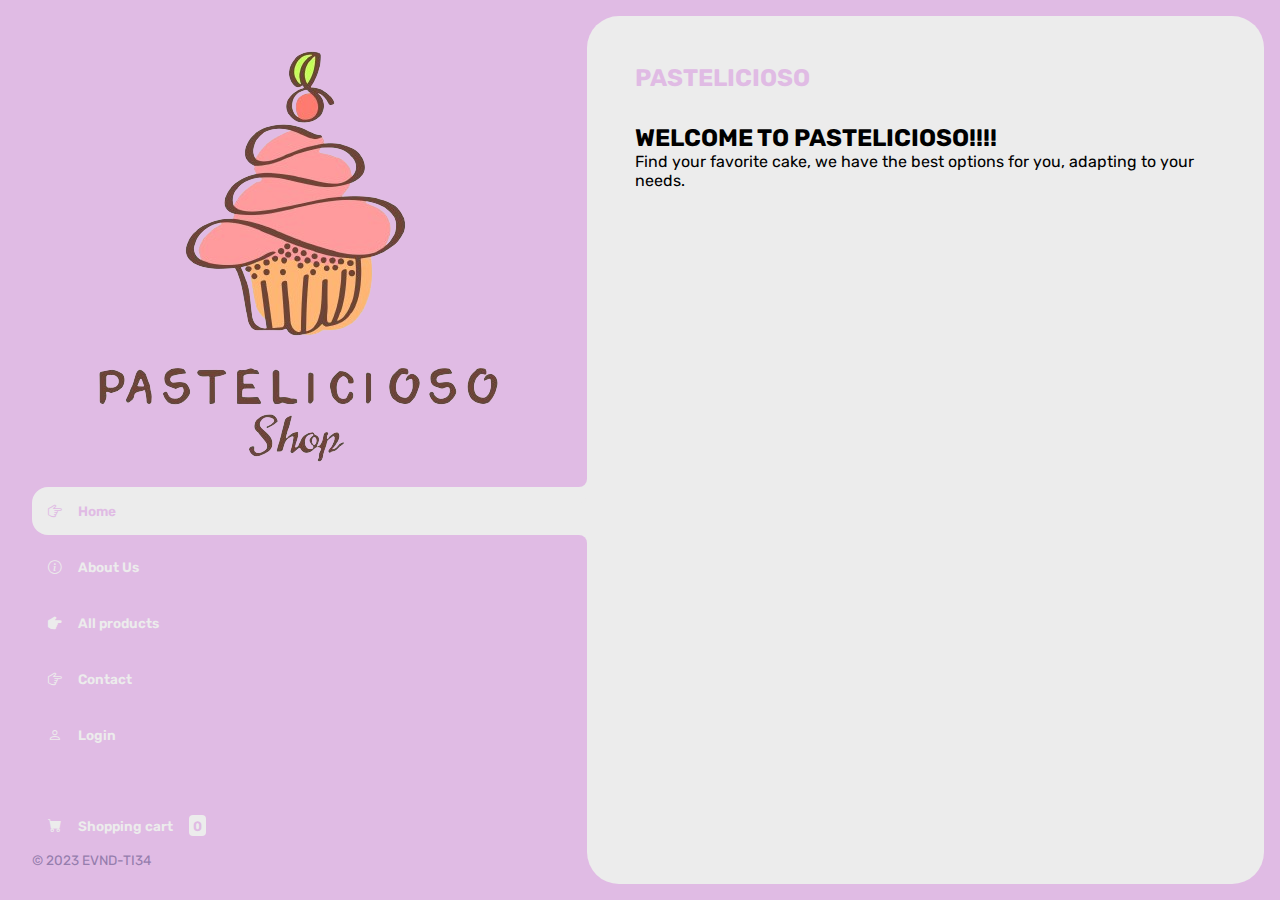
==== index.html @ f5fab2a2 "My first commit" ====
<!DOCTYPE html>
<html lang="es">
<head>
    <meta charset="UTF-8">
    <meta http-equiv="X-UA-Compatible" content="IE=edge">
    <meta name="viewport" content="width=device-width, initial-scale=1.0">
    <title>PASTELICIOSO</title>
    <link rel="stylesheet" href="https://cdn.jsdelivr.net/npm/bootstrap-icons@1.9.1/font/bootstrap-icons.css">
    <link rel="stylesheet" type="text/css" href="https://cdn.jsdelivr.net/npm/toastify-js/src/toastify.min.css">
    <link rel="stylesheet" href="./Css/style.css">
</head>
<body>

    <div class="wrapper">
        <header class="header-mobile">
            <h1 class="logo">PASTELICIOSO</h1>
            <button class="open-menu" id="open-menu">
                <i class="bi bi-list"></i>
            </button>
        </header>
        <aside>
            <button class="close-menu" id="close-menu">
                <i class="bi bi-x"></i>
            </button>
            <header>
                <h1 class="logo">
                    <img src="img/logo-pastelicioso.png" alt="logotipo">
                </h1>
            </header>
            <nav>
                <ul class="menu">
                    <li>
                        <button id="homeBtn" class="boton-menu boton-categoria boton-categoria active">
                            <i class="bi bi-hand-index-thumb"></i> Home
                        </button>
                    </li>
                    <li>
                        <button id="aboutUsBtn" class="boton-menu boton-menu-about-us boton-categoria">
                            <i class="bi bi-info-circle"></i> About Us
                        </button>  
                    </li>
                    <li>
                        <button id="todosBtn" class="boton-menu boton-categoria">
                            <i class="bi bi-hand-index-thumb-fill"></i> All products
                        </button>
                    </li>
                    <li>
                        <button id="Cheescake" class="boton-menu boton-categoria"><i class="bi bi-hand-index-thumb"></i>Contact</button>
                    </li>
                    <li>
                        <a class="boton-menu boton-categoria" href="./login.html">
                            <i class="bi bi-person"></i> Login
                        </a>
                    </li>
                    <li>
                        <a class="boton-menu boton-carrito" href="./carrito.html">
                            <i class="bi bi-cart-fill"></i> Shopping cart <span id="numerito" class="numerito">0</span>
                        </a>
                    </li>
                    
                </ul>
            </nav>
           
            <footer>
                <p class="texto-footer">© 2023 EVND-TI34</p>
            </footer>
        </aside>
        <main>
            <h2 class="titulo-principal" id="titulo-principal">PASTELICIOSO</h2>
            <div id="contenedor-productos" class="contenedor-productos">
                <!-- Esto se va a rellenar con JS -->
            </div>
            <div id="contenidoHome" class="contenido-home home">
                <h2>WELCOME TO PASTELICIOSO!!!!</h2>
                <p>Find your favorite cake, we have the best options for you, adapting to your needs.</p>
            </div>
            <section id="aboutUsSection" class="about-us-section titulo-principal">
                <h2>About Us</h2>
                <p>Pastelicioso is a platform whose main objective is to make it easier to buy a cake.</p>
                
            </section>
        </main>
    </div>
    
    <script type="text/javascript" src="https://cdn.jsdelivr.net/npm/toastify-js"></script>
    <script src="./js/main.js"></script>
    <script src="./js/menu.js"></script>
</body>
</html>
---- Css/style.css ----
@import url('https://fonts.googleapis.com/css2?family=Rubik:wght@300;400;500;600;700;800;900&display=swap');

:root {
    --clr-main: #E0BBE4;
    --clr-main-light: #957DAD;
    --clr-white: #ececec;
    --clr-gray: #D291BC;
    --clr-red: #961818;
}

* {
    margin: 0;
    padding: 0;
    box-sizing: border-box;
    font-family: 'Rubik', sans-serif;
}

h1, h2, h3, h4, h5, h6, p, a, input, textarea, ul {
    margin: 0;
    padding: 0;
}

ul {
    list-style-type: none;
}

a {
    text-decoration: none;
}

.wrapper {
    display: grid;
    grid-template-columns: 1fr 4fr;
    background-color: var(--clr-main);
}

aside {
    padding: 2rem;
    padding-right: 0;
    color: var(--clr-white);
    position: sticky;
    top: 0;
    height: 100vh;
    display: flex;
    flex-direction: column;
    justify-content: space-between;
}

.logo {
    font-weight: 400;
    font-size: 1.3rem;
}

.menu {
    display: flex;
    flex-direction: column;
    gap: .5rem;
}

.boton-menu {
    background-color: transparent;
    border: 0;
    color: var(--clr-white);
    cursor: pointer;
    display: flex;
    align-items: center;
    gap: 1rem;
    font-weight: 600;
    padding: 1rem;
    font-size: .85rem;
    width: 100%;
}

.boton-menu.active {
    background-color: var(--clr-white);
    color: var(--clr-main);
    border-top-left-radius: 1rem;
    border-bottom-left-radius: 1rem;
    position: relative;
}

.boton-menu.active::before {
    content: '';
    position: absolute;
    width: 1rem;
    height: 2rem;
    bottom: 100%;
    right: 0;
    background-color: transparent;
    border-bottom-right-radius: .5rem;
    box-shadow: 0 1rem 0 var(--clr-white);
}

.boton-menu.active::after {
    content: '';
    position: absolute;
    width: 1rem;
    height: 2rem;
    top: 100%;
    right: 0;
    background-color: transparent;
    border-top-right-radius: .5rem;
    box-shadow: 0 -1rem 0 var(--clr-white);
}

.boton-menu > i.bi-hand-index-thumb-fill,
.boton-menu > i.bi-hand-index-thumb {
    transform: rotateZ(90deg);
}

.boton-carrito {
    margin-top: 2rem;
}

.numerito {
    background-color: var(--clr-white);
    color: var(--clr-main);
    padding: .15rem .25rem;
    border-radius: .25rem;
}

.boton-carrito.active .numerito {
    background-color: var(--clr-main);
    color: var(--clr-white);
}

.texto-footer {
    color: var(--clr-main-light);
    font-size: .85rem;
}

main {
    background-color: var(--clr-white);
    margin: 1rem;
    margin-left: 0;
    border-radius: 2rem;
    padding: 3rem;
}

.titulo-principal {
    color: var(--clr-main);
    margin-bottom: 2rem;
}

.contenedor-productos {
    display: grid;
    grid-template-columns: repeat(4, 1fr);
    gap: 1rem;
}

.producto-imagen {
    max-width: 100%;
    border-radius: 1rem;
}

.producto-detalles {
    background-color: var(--clr-main);
    color: var(--clr-white);
    padding: .5rem;
    border-radius: 1rem;
    margin-top: -2rem;
    position: relative;
    display: flex;
    flex-direction: column;
    gap: .25rem;
}

.producto-titulo {
    font-size: 1rem;
}

.producto-agregar {
    border: 0;
    background-color: var(--clr-white);
    color: var(--clr-main);
    padding: .4rem;
    text-transform: uppercase;
    border-radius: 2rem;
    cursor: pointer;
    border: 2px solid var(--clr-white);
    transition: background-color .2s, color .2s;
}

.producto-agregar:hover {
    background-color: var(--clr-main);
    color: var(--clr-white);
}


/** CARRITO **/

.contenedor-carrito {
    display: flex;
    flex-direction: column;
    gap: 1.5rem;
}

.carrito-vacio,
.carrito-comprado {
    color: var(--clr-main);
}

.carrito-productos {
    display: flex;
    flex-direction: column;
    gap: 1rem;
}

.carrito-producto {
    display: flex;
    justify-content: space-between;
    align-items: center;
    background-color: var(--clr-gray);
    color: var(--clr-main);
    padding: .5rem;
    padding-right: 1.5rem;
    border-radius: 1rem;
}

.carrito-producto-imagen {
    width: 4rem;
    border-radius: 1rem;
}

.carrito-producto small {
    font-size: .75rem;
}

.carrito-producto-eliminar {
    border: 0;
    background-color: transparent;
    color: var(--clr-red);
    cursor: pointer;
}

.carrito-acciones {
    display: flex;
    justify-content: space-between;
}

.carrito-acciones-vaciar {
    border: 0;
    background-color: var(--clr-gray);
    padding: 1rem;
    border-radius: 1rem;
    color: var(--clr-main);
    text-transform: uppercase;
    cursor: pointer;
}

.carrito-acciones-derecha {
    display: flex;
}

.carrito-acciones-total {
    display: flex;
    background-color: var(--clr-gray);
    padding: 1rem;
    color: var(--clr-main);
    text-transform: uppercase;
    border-top-left-radius: 1rem;
    border-bottom-left-radius: 1rem;
    gap: 1rem;
}

.carrito-acciones-comprar {
    border: 0;
    background-color: var(--clr-main);
    padding: 1rem;
    color: var(--clr-white);
    text-transform: uppercase;
    cursor: pointer;
    border-top-right-radius: 1rem;
    border-bottom-right-radius: 1rem;
}

.header-mobile {
    display: none;
}

.close-menu {
    display: none;
}

.disabled {
    display: none;
}

/*** MEDIA QUERIES ***/

@media screen and (max-width: 850px) {
    .contenedor-productos {
        grid-template-columns: 1fr 1fr 1fr;
    }
}

@media screen and (max-width: 675px) {
    .contenedor-productos {
        grid-template-columns: 1fr 1fr;
    }
}

@media screen and (max-width: 600px) {

    .wrapper {
        min-height: 100vh;
        display: flex;
        flex-direction: column;
    }

    aside {
        position: fixed;
        z-index: 9;
        background-color: var(--clr-main);
        left: 0;
        box-shadow: 0 0 0 100vmax rgba(0, 0, 0, .75);
        transform: translateX(-100%);
        opacity: 0;
        visibility: hidden;
        transition: .2s;
    }

    .aside-visible {
        transform: translateX(0);
        opacity: 1;
        visibility: visible;
    }

    .boton-menu.active::before,
    .boton-menu.active::after {
        display: none;
    }

    main {
        margin: 1rem;
        margin-top: 0;
        padding: 2rem;
    }

    .contenedor-productos {
        grid-template-columns: 1fr 1fr;
    }

    .header-mobile {
        padding: 1rem;
        display: flex;
        justify-content: space-between;
        align-items: center;
    }

    .header-mobile .logo {
        color: var(--clr-gray);
    }

    .open-menu, .close-menu {
        background-color: transparent;
        color: var(--clr-gray);
        border: 0;
        font-size: 2rem;
        cursor: pointer;
    }

    .close-menu {
        display: block;
        position: absolute;
        top: 1rem;
        right: 1rem;
    }

    .carrito-producto {
        gap: 1rem;
        flex-wrap: wrap;
        justify-content: flex-start;
        padding: .5rem;
    }

    .carrito-producto-subtotal {
        display: none;
    }

    .carrito-acciones {
        flex-wrap: wrap;
        row-gap: 1rem;
    }
    

}



@media screen and (max-width: 400px) {
    .contenedor-productos {
        grid-template-columns: 1fr;
    }
}
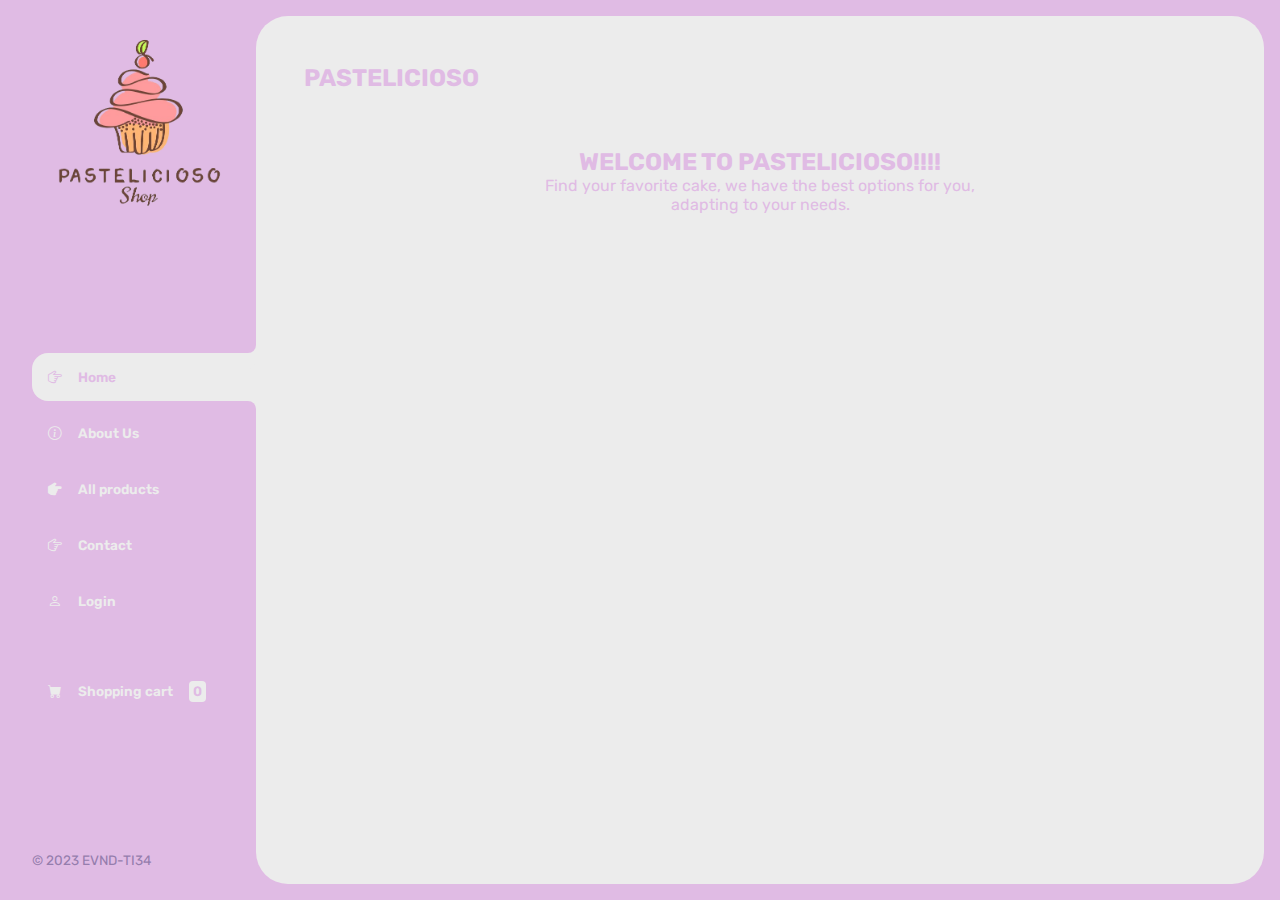
==== commit 1c5da1e9: "Buttoms" ====
--- a/index.html
+++ b/index.html
@@ -4,6 +4,7 @@
     <meta charset="UTF-8">
     <meta http-equiv="X-UA-Compatible" content="IE=edge">
     <meta name="viewport" content="width=device-width, initial-scale=1.0">
+    <meta http-equiv="Cache-Control" content="no-store, no-cache, must-revalidate">
     <title>PASTELICIOSO</title>
     <link rel="stylesheet" href="https://cdn.jsdelivr.net/npm/bootstrap-icons@1.9.1/font/bootstrap-icons.css">
     <link rel="stylesheet" type="text/css" href="https://cdn.jsdelivr.net/npm/toastify-js/src/toastify.min.css">
@@ -67,10 +68,10 @@
         </aside>
         <main>
             <h2 class="titulo-principal" id="titulo-principal">PASTELICIOSO</h2>
-            <div id="contenedor-productos" class="contenedor-productos">
+            <div id="contenedor-productos" class="contenedor-productos ">
                 <!-- Esto se va a rellenar con JS -->
             </div>
-            <div id="contenidoHome" class="contenido-home home">
+            <div id="contenidoHome" class="contenido-home home ">
                 <h2>WELCOME TO PASTELICIOSO!!!!</h2>
                 <p>Find your favorite cake, we have the best options for you, adapting to your needs.</p>
             </div>
@@ -85,6 +86,8 @@
     <script type="text/javascript" src="https://cdn.jsdelivr.net/npm/toastify-js"></script>
     <script src="./js/main.js"></script>
     <script src="./js/menu.js"></script>
+    <script src="js/btn.js"></script>
+
 </body>
 </html>
 
--- a/Css/style.css
+++ b/Css/style.css
@@ -13,6 +13,15 @@
     padding: 0;
     box-sizing: border-box;
     font-family: 'Rubik', sans-serif;
+}
+.home {
+    width: 500px;
+    background: #ececec;
+    margin: 0 auto;
+    margin-top: 4%;
+    padding: 20px;
+    color: var(--clr-main);
+    text-align: center;
 }
 
 h1, h2, h3, h4, h5, h6, p, a, input, textarea, ul {
@@ -152,6 +161,10 @@
     max-width: 100%;
     border-radius: 1rem;
 }
+.logo img {
+    max-width: 100%;
+    height: auto;
+}
 
 .producto-detalles {
     background-color: var(--clr-main);
@@ -288,7 +301,7 @@
 
 /*** MEDIA QUERIES ***/
 
-@media screen and (max-width: 850px) {
+/*@media screen and (max-width: 850px) {
     .contenedor-productos {
         grid-template-columns: 1fr 1fr 1fr;
     }
@@ -299,7 +312,7 @@
         grid-template-columns: 1fr 1fr;
     }
 }
-
+*/
 @media screen and (max-width: 600px) {
 
     .wrapper {
@@ -392,4 +405,5 @@
     .contenedor-productos {
         grid-template-columns: 1fr;
     }
-}+}
+
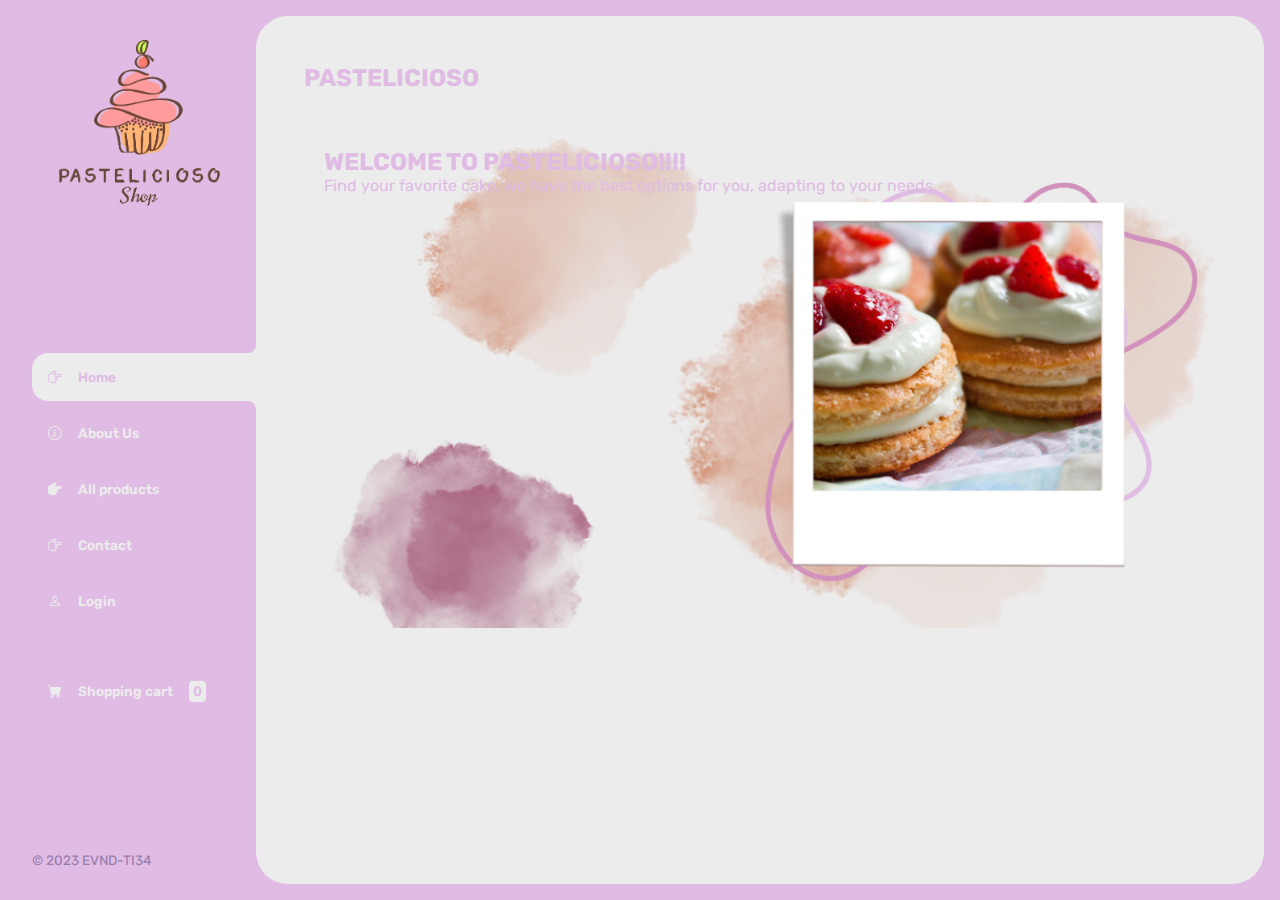
==== commit 355b9592: "Add Home" ====
--- a/index.html
+++ b/index.html
@@ -31,12 +31,12 @@
             <nav>
                 <ul class="menu">
                     <li>
-                        <button id="homeBtn" class="boton-menu boton-categoria boton-categoria active">
+                        <button id="homeBtn" class="boton-menu boton-categoria active">
                             <i class="bi bi-hand-index-thumb"></i> Home
                         </button>
                     </li>
                     <li>
-                        <button id="aboutUsBtn" class="boton-menu boton-menu-about-us boton-categoria">
+                        <button id="aboutUsBtn" class="boton-menu boton-categoria">
                             <i class="bi bi-info-circle"></i> About Us
                         </button>  
                     </li>
--- a/Css/style.css
+++ b/Css/style.css
@@ -14,15 +14,25 @@
     box-sizing: border-box;
     font-family: 'Rubik', sans-serif;
 }
+
+.contenido-home {
+    background-image: url('../img/home.png');
+    background-size: cover;
+    width: 100%;
+    height: 500px;
+    margin: 0 auto;
+    display: flex;
+    align-items: center;
+}
 .home {
-    width: 500px;
-    background: #ececec;
+    width: 100%;
     margin: 0 auto;
     margin-top: 4%;
     padding: 20px;
     color: var(--clr-main);
-    text-align: center;
-}
+    
+}
+
 
 h1, h2, h3, h4, h5, h6, p, a, input, textarea, ul {
     margin: 0;
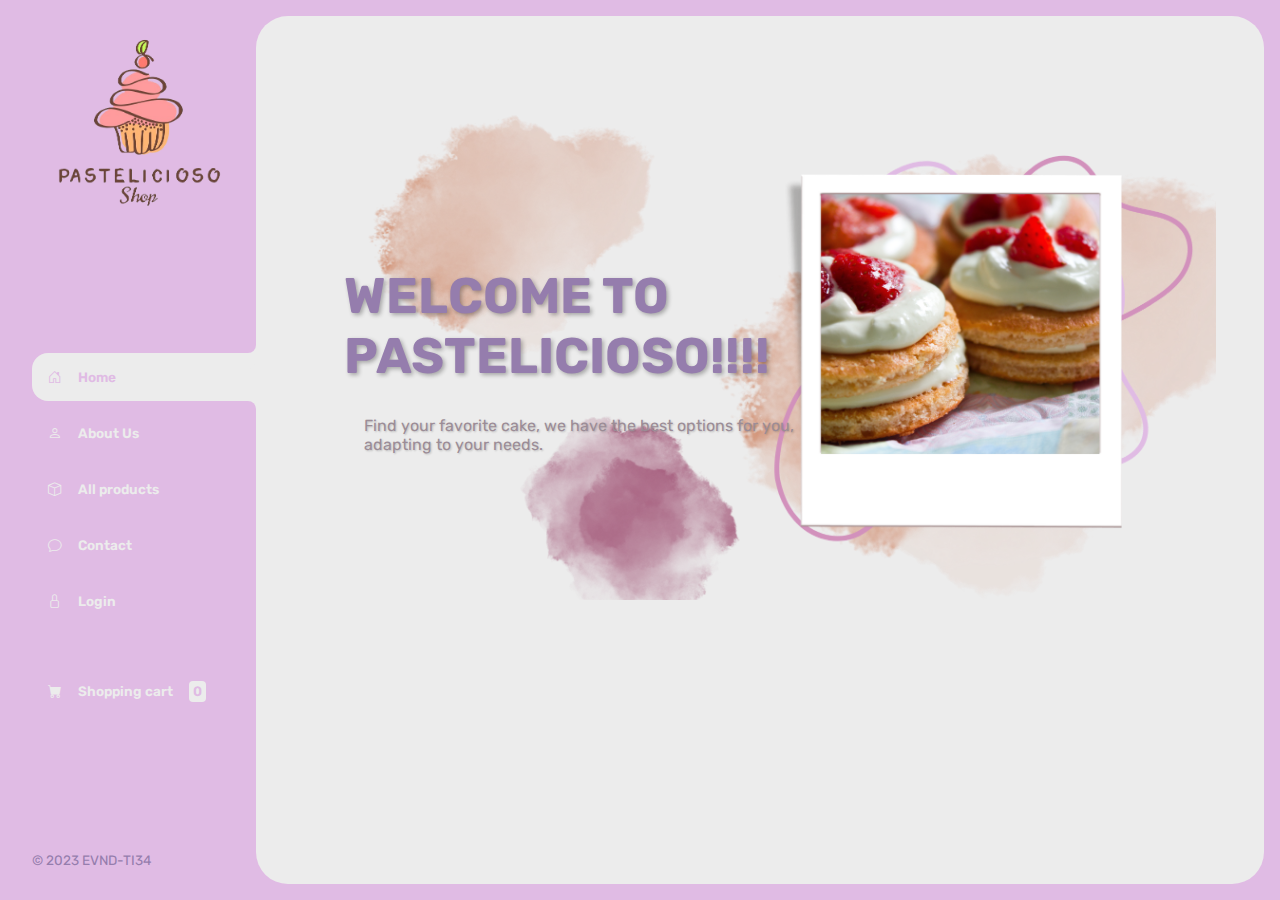
==== commit e8707b9c: "Final Demo" ====
--- a/index.html
+++ b/index.html
@@ -9,12 +9,14 @@
     <link rel="stylesheet" href="https://cdn.jsdelivr.net/npm/bootstrap-icons@1.9.1/font/bootstrap-icons.css">
     <link rel="stylesheet" type="text/css" href="https://cdn.jsdelivr.net/npm/toastify-js/src/toastify.min.css">
     <link rel="stylesheet" href="./Css/style.css">
+    <link rel="stylesheet" href="https://cdnjs.cloudflare.com/ajax/libs/font-awesome/5.15.2/css/all.min.css">
 </head>
 <body>
 
     <div class="wrapper">
         <header class="header-mobile">
-            <h1 class="logo">PASTELICIOSO</h1>
+            <h1 class="logo">PASTELICIOSO
+            </h1>
             <button class="open-menu" id="open-menu">
                 <i class="bi bi-list"></i>
             </button>
@@ -25,32 +27,32 @@
             </button>
             <header>
                 <h1 class="logo">
-                    <img src="img/logo-pastelicioso.png" alt="logotipo">
+                    <img src="img/logo-pastelicioso.png" alt="logotipo" width="250" height="100">
                 </h1>
             </header>
             <nav>
                 <ul class="menu">
                     <li>
                         <button id="homeBtn" class="boton-menu boton-categoria active">
-                            <i class="bi bi-hand-index-thumb"></i> Home
+                            <i class="bi bi-house-door"></i> Home
                         </button>
                     </li>
                     <li>
                         <button id="aboutUsBtn" class="boton-menu boton-categoria">
-                            <i class="bi bi-info-circle"></i> About Us
+                            <i class="bi bi-person"></i> About Us
                         </button>  
                     </li>
                     <li>
                         <button id="todosBtn" class="boton-menu boton-categoria">
-                            <i class="bi bi-hand-index-thumb-fill"></i> All products
+                            <i class="bi bi-box"></i> All products
                         </button>
                     </li>
                     <li>
-                        <button id="Cheescake" class="boton-menu boton-categoria"><i class="bi bi-hand-index-thumb"></i>Contact</button>
+                        <button id="contactBtn" class="boton-menu boton-categoria"><i class="bi bi-chat"></i>Contact</button>
                     </li>
                     <li>
                         <a class="boton-menu boton-categoria" href="./login.html">
-                            <i class="bi bi-person"></i> Login
+                            <i class="bi bi-lock"></i> Login
                         </a>
                     </li>
                     <li>
@@ -67,19 +69,70 @@
             </footer>
         </aside>
         <main>
-            <h2 class="titulo-principal" id="titulo-principal">PASTELICIOSO</h2>
             <div id="contenedor-productos" class="contenedor-productos ">
                 <!-- Esto se va a rellenar con JS -->
             </div>
-            <div id="contenidoHome" class="contenido-home home ">
-                <h2>WELCOME TO PASTELICIOSO!!!!</h2>
-                <p>Find your favorite cake, we have the best options for you, adapting to your needs.</p>
+            <div id="contenidoHome">
+                <div class="contenido-home">
+                    <div class="home">
+                        <h2>WELCOME TO PASTELICIOSO!!!!</h2>
+                        <p>Find your favorite cake, we have the best options 
+                            for you, adapting to your needs.</p>
+                    </div>
+                </div>
             </div>
-            <section id="aboutUsSection" class="about-us-section titulo-principal">
-                <h2>About Us</h2>
-                <p>Pastelicioso is a platform whose main objective is to make it easier to buy a cake.</p>
-                
+            <section id="aboutUsSection">
+                <div class="containerAbout">
+                    <div class="about">
+                        <h2>About Us</h2>
+                        <p>Pastelicioso, strives to offer cakes that are tailored to the unique needs of our customers. We are honored to be a part of your memorable moments, creating delicacies that not only satisfy your palate. With a passion for excellence, at Pastelicioso, we transform your ideas into unforgettable flavors, making you an accomplice to the magic of every special occasion.</p>
+                    </div>
+                </div>
             </section>
+            <div id="contenidoContact" class="bodyContac">
+                <div class="contenedorContact">
+                    <div class="contenido">
+                        <div class="left-side">
+                            <div class="address details">
+                                <i class="fas fa-map-marker-alt"></i>
+                                <div class="topic">Address</div>
+                                <div class="text-one">av.Paseos del Mayab</div>
+                                <div class="text-two">Playa del carmen, Q. Roo</div>
+                            </div>
+                            <div class="phone details">
+                                <i class="fas fa-phone-alt"></i>
+                                <div class="topic">Phone</div>
+                                <div class="text-one">+52 984 367 3524</div>
+                                <div class="text-two">+52 984 247 0266</div>
+                            </div>
+                            <div class="email details">
+                                <i class="fas fa-envelope"></i>
+                                <div class="topic">Email</div>
+                                <div class="text-one">ventas@pastelicioso.com.mx</div>
+                                <div class="text-two">soporte@pastelicioso.com.mx</div>
+                            </div>
+                            </div>
+                            <div class="right-side">
+                                <div class="topic-text">Send us a message</div>
+                                <p>If you have any questions or comments about the applications, you can send me message from here. It's my pleasure to help you</p>
+                            <form action="#">
+                                <div class="input-box">
+                                    <input type="text" placeholder="Enter your name">
+                                </div>
+                                <div class="input-box">
+                                    <input type="text" placeholder="Enter your email">
+                                </div>
+                                <div class="input-box message-box">
+                                    <textarea placeholder="Enter your message"></textarea>
+                                </div>
+                                <div class="button">
+                                    <input type="button" value="Send Now">
+                                </div>
+                            </form>
+                        </div>
+                    </div>
+                </div>
+            </div>
         </main>
     </div>
     
--- a/Css/style.css
+++ b/Css/style.css
@@ -21,18 +21,71 @@
     width: 100%;
     height: 500px;
     margin: 0 auto;
-    display: flex;
-    align-items: center;
+    margin-top: 4%;
+    padding: 20px;
+    color: var(--clr-main);
 }
 .home {
+    width: 60%;
+    padding: 20px;
+    color: var(--clr-main);
+    text-align: left;
+    display: flex;
+    flex-direction: column;
+    align-items: flex-start;
+    justify-content: center;
+    height: 500px; /* Ajusta la altura según sea necesario */
+}
+.home h2 {
+    font-size: 50px;
+    color: #957DAD;
+    text-shadow: 2px 2px 4px rgba(0, 0, 0, 0.3);
+    margin: 0; 
+}
+
+.home p {
+    font-size: 16px;
+    color: #9b8c96;
+    padding: 20px;
+    text-shadow: 1px 1px 2px rgba(0, 0, 0, 0.2);
+    margin: 10px 0 0;
+}
+
+.containerAbout {
+    background-image: url('../img/about.png');
+    background-size: cover;
     width: 100%;
+    height: 500px;
     margin: 0 auto;
     margin-top: 4%;
     padding: 20px;
     color: var(--clr-main);
-    
-}
-
+}
+.about {
+    width: 50%;
+    padding: 20px;
+    color: var(--clr-main);
+    text-align: left;
+    display: flex;
+    flex-direction: column;
+    align-items: flex-start;
+    justify-content: center;
+    height: 500px; /* Ajusta la altura según sea necesario */
+}
+.about h2 {
+    font-size: 50px;
+    color: #957DAD;
+    text-shadow: 2px 2px 4px rgba(0, 0, 0, 0.3);
+    margin: 0; 
+}
+
+.about p {
+    font-size: 16px;
+    color: #9b8c96;
+    padding: 20px;
+    text-shadow: 1px 1px 2px rgba(0, 0, 0, 0.2);
+    margin: 10px 0 0;
+}
 
 h1, h2, h3, h4, h5, h6, p, a, input, textarea, ul {
     margin: 0;
@@ -66,9 +119,10 @@
 }
 
 .logo {
-    font-weight: 400;
+    font-weight: 300;
     font-size: 1.3rem;
 }
+
 
 .menu {
     display: flex;
@@ -417,3 +471,146 @@
     }
 }
 
+/*CONTACT*/
+
+.bodyContact {
+    min-height: 100vh;
+    width: 100%;
+    display: flex;
+    align-items: center;
+    justify-content: center;
+}
+
+.contenedorContact{
+    width: 80%;
+    background: #fff;
+    border-radius: 6px;
+    padding: 30px 60px 40px 40px;
+    box-shadow: 0 5px 10px rgba(0, 0, 0, .2);
+}
+
+.contenedorContact .contenido{
+    display: flex;
+    align-items: center;
+    justify-content: space-between;
+}
+.contenedorContact .contenido .left-side {
+    width: 25%;
+    height: 100%;
+    display: flex;
+    flex-direction: column;
+    align-items: center;
+    justify-content: center;
+    margin-top: 15px;
+    position: relative;
+}
+.contenido .left-side::before{
+    content: '';
+    position: absolute;
+    height: 70%;
+    width: 2px;
+    right: -15px;
+    top: 50%;
+    transform: translateY(-50%);
+    background: #957DAD;
+}
+.contenido .left-side .details {
+    margin: 14px;
+    text-align: center;
+}
+.contenido .left-side .details i{
+    font-size: 30px;
+    color: #D291BC;
+    margin-bottom: 10px;
+}
+.contenido .left-side .details .topic{
+    font-size: 18px;
+    font-weight: 500;
+    color: #957DAD;
+}
+.contenido .left-side .details .text-one,
+.contenido .left-side .details .text-two{
+    font-size: 14px;
+    color: #E0BBE4;
+}
+.contenedorContact .contenido .right-side {
+    width: 75%;
+    margin-left: 75px;
+}
+.contenido .right-side p{
+    font-size: 16px;
+    color: #E0BBE4;
+}
+.contenido .right-side .topic-text {
+    font-size: 23px;
+    font-weight: 600;
+    color: #D291BC;
+}
+.right-side .input-box {
+    height: 50px;
+    width: 100%;
+    margin: 12px 0;
+}
+.right-side .input-box input,
+.right-side .input-box textarea {
+    height: 100%;
+    width: 100%;
+    border: none;
+    font-size: 16px;
+    background: #ececec;
+    border-radius: 6px;
+    padding: 0 15px;
+    resize: none;
+}
+
+.right-side .message-box{
+    min-height: 110px; 
+}
+.right-side .button{
+    display: inline-block;
+    margin-top: 6px; 
+}
+.right-side .button input[type="button"]{
+    color: #ececec;
+    font-size: 18px;
+    outline: none;
+    border: none;
+    padding: 8px 16px;
+    border-radius: 6px;
+    background: #D291BC;
+    cursor: pointer;
+    transform: all 0.3s ease;
+}
+.button input[type="button"]:hover{
+    background: #957DAD;
+}
+
+@media (max-width: 950px) {
+    .contenedorContact{
+        width: 90%;
+        padding: 30px 60px 40px 40px;
+    }
+}
+@media (max-width: 820px) {
+    .contenedorContact{
+        margin: 40px 0;
+        height: 100%;
+    }
+    .contenedorContact .contenido{
+        flex-direction: column-reverse;
+    }
+    .contenedorContact .contenido .left-side {
+        width: 100%;
+        flex-direction: row;
+        margin-top: 40px;
+        justify-content: center;
+        flex-wrap: wrap;
+    }
+    .contenedorContact .contenido .left-side::before {
+        display: none;
+    }
+    .contenedorContact .contenido .right-side{
+        width: 100%;
+        margin-left: 0;
+    }
+}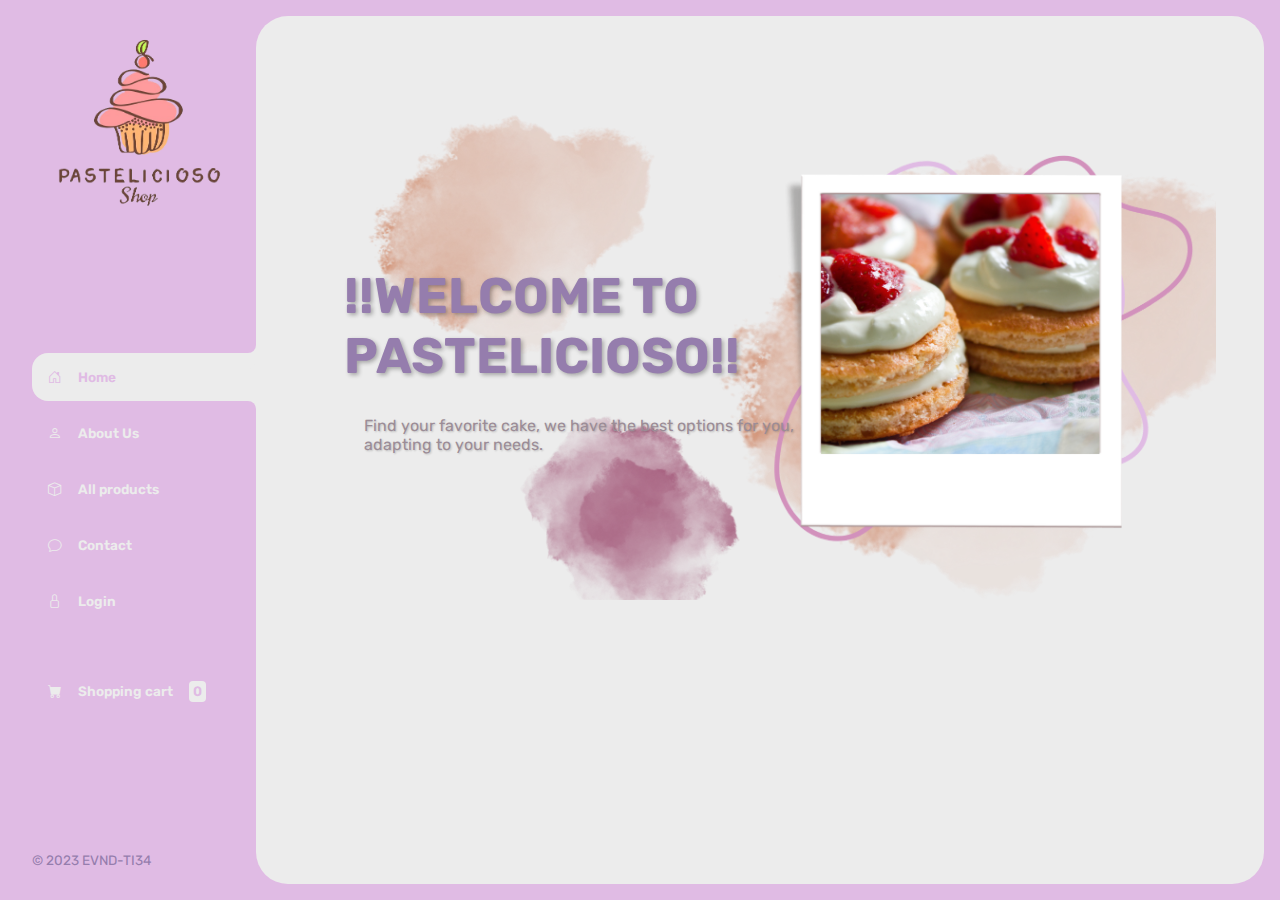
==== commit 157dd5dc: "Final Demo 1.0" ====
--- a/index.html
+++ b/index.html
@@ -75,7 +75,7 @@
             <div id="contenidoHome">
                 <div class="contenido-home">
                     <div class="home">
-                        <h2>WELCOME TO PASTELICIOSO!!!!</h2>
+                        <h2>!!WELCOME TO PASTELICIOSO!!</h2>
                         <p>Find your favorite cake, we have the best options 
                             for you, adapting to your needs.</p>
                     </div>
--- a/Css/style.css
+++ b/Css/style.css
@@ -62,7 +62,7 @@
     color: var(--clr-main);
 }
 .about {
-    width: 50%;
+    width: 60%;
     padding: 20px;
     color: var(--clr-main);
     text-align: left;
@@ -613,4 +613,34 @@
         width: 100%;
         margin-left: 0;
     }
-}+}
+
+.contenido-home img,
+.home img,
+.containerAbout img,
+.about img {
+    max-width: 100%;
+    height: auto;
+}
+
+@media screen and (max-width: 720px) {
+    .home h2 {
+        font-size: 30px; /* Ajusta el tamaño según sea necesario */
+    }
+
+    .home p {
+        font-size: 14px; /* Ajusta el tamaño según sea necesario */
+        padding: 5px; /* Ajusta el espacio entre párrafos */
+    }
+
+    .about h2 {
+        font-size: 30px; /* Ajusta el tamaño según sea necesario */
+    }
+
+    .about p {
+        font-size: 14px; /* Ajusta el tamaño según sea necesario */
+        padding: 5px; /* Ajusta el espacio entre párrafos */
+    }
+
+    /* Otros ajustes de estilos para pantallas más pequeñas */
+}
